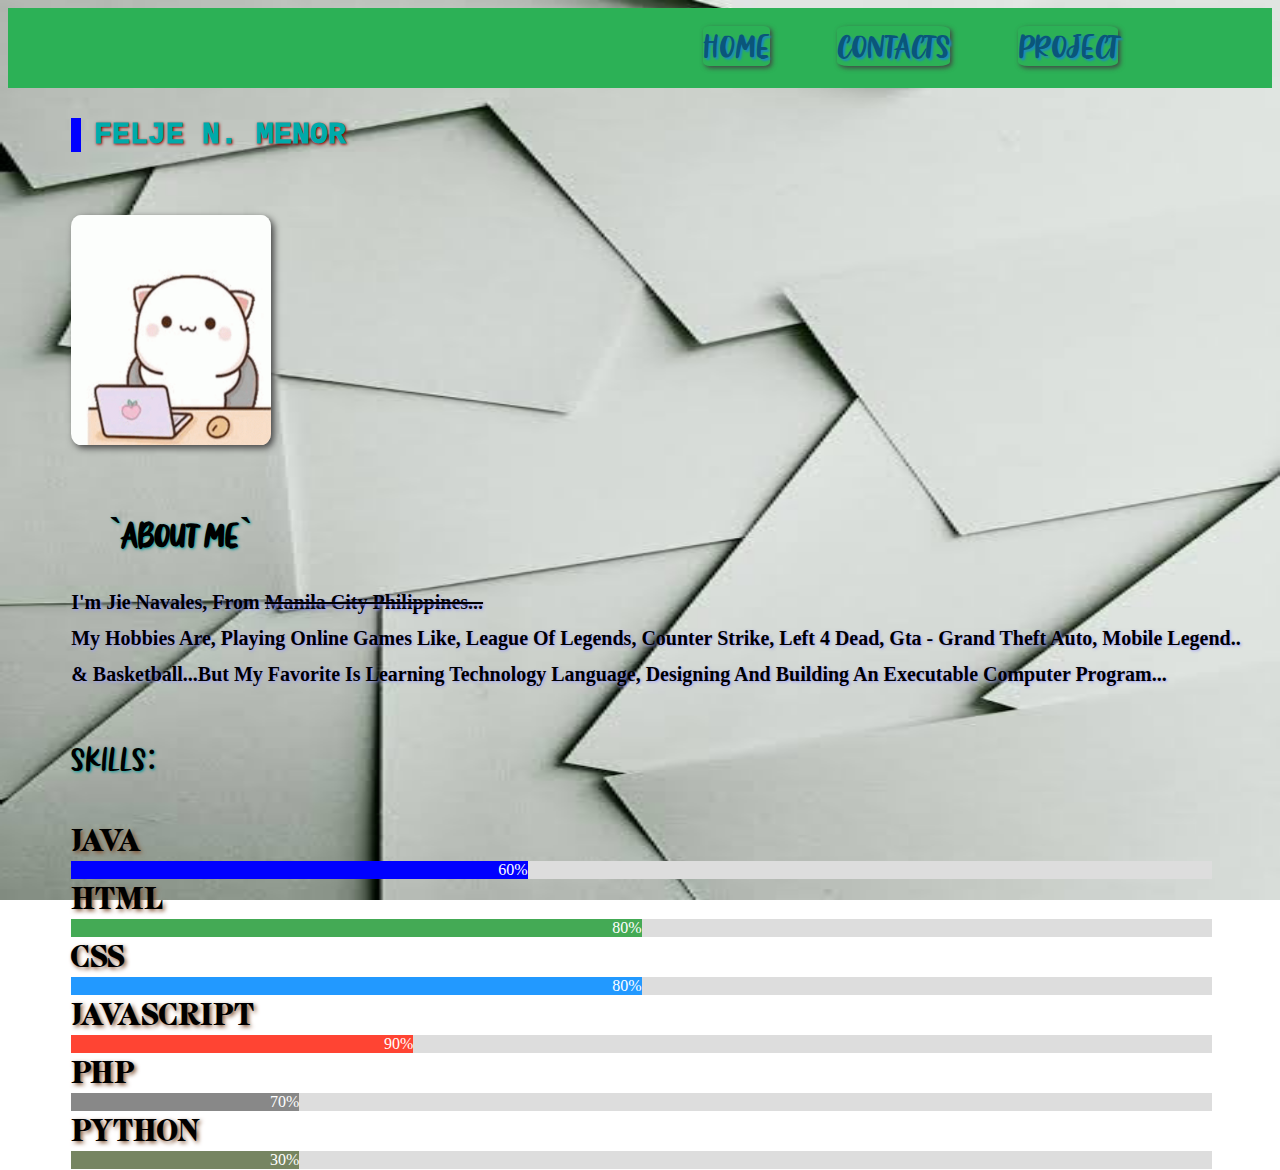
==== index.html @ e4df2542 "Add files via upload" ====
<!--felje-->
<!DOCTYPE html>
<html lang="en">
<head>
  <meta charset="UTF-8">
 <meta http-equiv="X-UA-Compatible" content="IE=Edge">
 <meta name="viewport" content="width=device-width, initial-scale=1">
  <title>My Portfolio</title>
  <link rel="stylesheet" href="style.css">
</head>
<body>

<div id="upline">
 <a href="index.html" id="home">HOME</a>
   <a href="contacts.html" id="contacts">CONTACTS</a>
      <a href="project.html" id="prjct">PROJECT</a>
   
</div>


<p id="Felje">FELJE N. MENOR</p>
<div id="mypic"></div>


<h1 id="about_my_self">`ABOUT ME`</h1>
<p id="about">I'm jie navales, From <s>manila city Philippines... </s><br> My Hobbies are, Playing Online Games like, League of Legends, Counter Strike, Left 4 Dead, Gta - Grand Theft Auto, Mobile Legend.. & Basketball...But My Favorite is learning Technology Language, Designing and Building an Executable Computer Program...</p>
  
  
<p id="skills">SKILLS:</p>
<div id="skills_position">
<label>JAVA</label>
<div class="container">
  <div class="skills java">60%</div>
</div>
  
<label>HTML</label>
<div class="container">
  <div class="skills html">80%</div>
</div>

<label>CSS</label>
<div class="container">
  <div class="skills css">80%</div>
</div>

<label>JAVASCRIPT</label>
<div class="container">
  <div class="skills js">90%</div>
</div>

<label>PHP</label>
<div class="container">
  <div class="skills php">70%</div>
</div>


<label>PYTHON</label>
<div class="container">
  <div class="skills python">30%</div>
</div>
</div>

 
 
 
<script src="main.js"></script>
</body>
</html>
---- style.css ----
/*felje*/

html{
  width:100%;
  height:100%;
 /* touch-action:none;*/
}

body{
  background-image:url("bdy.png");
  background-size:100% 100%;
  background-position:center;
  background-repeat:no-repeat;
  animation:delay 3s;
}

@keyframes delay{
  from{opacity:0;};
}

#upline{
width:100%;
height:80px;
background-color:#2CB156;
}


#home{
  font-size:40px;
  text-decoration:none;
  font-family:fonts1;
  position:relative;
  left:55%;
top:20%;
border-radius:10%;
color:#0A567A;
text-shadow: 2px 2px 2px #1D8ABD;
box-shadow:2px 2px 5px #444;
animation: hm 3s;
}
@keyframes hm{
  from{top:-20%;};
}
#home:hover{
  background-color:#0a0;
  box-shadow:2px 2px 5px #444;
  position:relative;
  left:55%;
top:50%;
}


#contacts{
  font-size:40px;
  text-decoration:none;
  font-family:fonts1;
  position:relative;
  left:60%;
top:20%;
border-radius:10%;
color:#0A567A;
text-shadow: 2px 2px 2px #1D8ABD;
box-shadow:2px 2px 5px #444;
animation: cnt 4s;
}
@keyframes cnt{
  from{top:-20%;};
}
#contacts:hover{
  background-color:#0a0;
  box-shadow:2px 2px 5px #444;
  position:relative;
  left:60%;
top:50%;
}


#prjct{
  font-size:40px;
  text-decoration:none;
  font-family:fonts1;
  position:relative;
  left:65%;
top:20%;
border-radius:10%;
color:#0A567A;
text-shadow: 2px 2px 2px #1D8ABD;
box-shadow:2px 2px 5px #444;
animation: prjct 5s;
}
@keyframes prjct{
  from{top:-20%;};
}
#prjct:hover{
  background-color:#0a0;
  box-shadow:2px 2px 5px #444;
  position:relative;
  left:65%;
top:50%;
}


#Felje{
  font-family:monospace;
  font-weight:1000;
  font-size:30px;
  border-left:solid #00f;
  border-left-width:10px;
  /*background:linear-gradient(to right,#abf,#fff);*/
  background-repeat:no-repeat;
  width:50%;
  position:relative;
  left:5%;
  color:#0aa;
  text-shadow:1px 1px 3px #a00;
  padding-left:1%;
  animation:fade 2s;
}
@keyframes fade{
 from{left:-40%;};
}


#mypic{
  width:200px;
  height:230px;
  background-image:url("cute.gif");
  background-size:100% 100%;
  box-shadow:3px 3px 7px #444;
  margin:5%;
  border-radius:5%;
}


@font-face {
  font-family:fonts1;
  src:url(Dreaming_Charlotte.ttf);
}

@font-face {
  font-family:fonts2;
  src:url(Rolend.ttf);
}

@font-face{
  font-family:fonts3;
  src:url(Rulythem.ttf);
}

#about_my_self{
  margin-left:8%;
  font-family:fonts1;
  font-size:40px;
  text-shadow:1px 1px 3px #099;
}

#about{
  font-family:serif;
  text-shadow:1px 1px 3px #99f;
  line-height:1.8;
  margin-left:5%;
  margin-right:2%;
  text-transform:capitalize;
  font-size:20px;
  font-weight:800;
}

#skills{
margin-left:5%;
  font-family:fonts1;
  font-size:40px;
  text-shadow:1px 1px 3px #099;
}


#skills_position{
  margin-left:5%;
}

label{
  font-family: fonts2;
  font-size:30px;
  text-shadow:2px 2px 4px #845536;
}

.container{
 margin-right:5%;
  background-color:#ddd;
}
.skills{
  text-align:right;
  color: white;
}

.java{width: 40%;background-color:#00f;animation: load1 10s;}
@keyframes load1{
  from{width:0%;};
}

.html{width: 50%; background-color:#4A5;animation:load2 11s;}
@keyframes load2{
  from{width:0%;};
}

.css{width: 50%; background-color:#29F;animation:load3 13s;}
@keyframes load3{
  from{width:0%;};
}

.js{width: 30%; background-color:#f43;animation:load4 13s;}
@keyframes load4{
  from{width:0%;};
}


.php{width:20%; background-color:#888;animation:load5 14s;}
@keyframes load5{
  from{width:0%;};
}



.python{width:20%; background-color:#768561;animation:load5 17s;}
@keyframes load5{
  from{width:0%;};
}
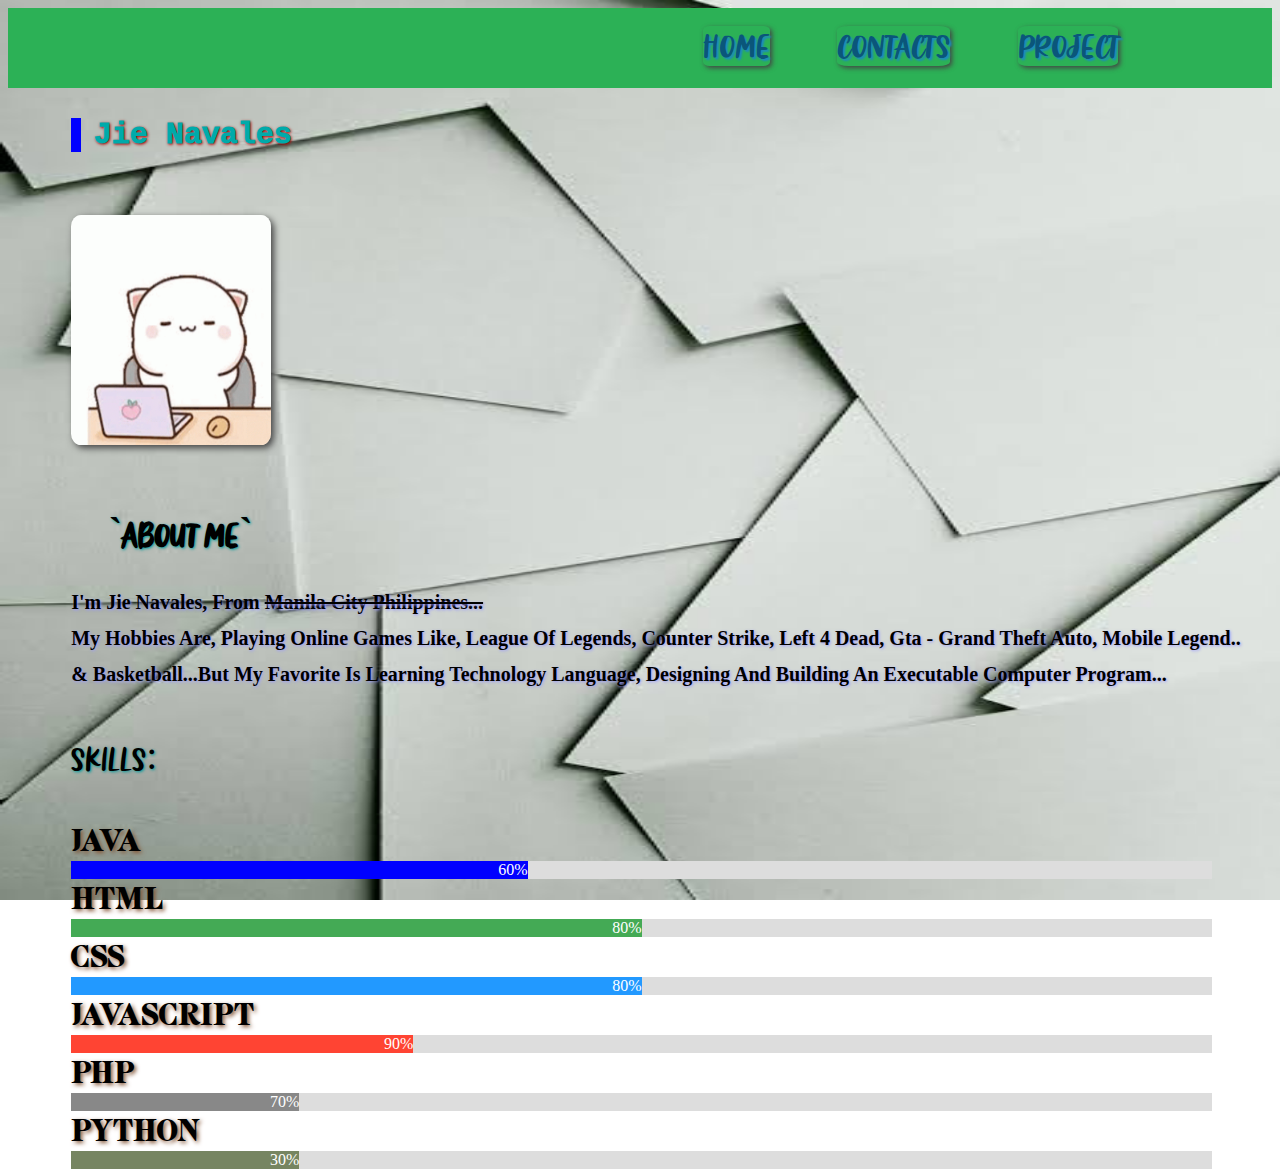
==== commit 14607c41: "Update index.html" ====
--- a/index.html
+++ b/index.html
@@ -18,7 +18,7 @@
 </div>
 
 
-<p id="Felje">FELJE N. MENOR</p>
+<p id="Felje">Jie Navales</p>
 <div id="mypic"></div>
 
 
@@ -65,4 +65,4 @@
  
 <script src="main.js"></script>
 </body>
-</html>+</html>
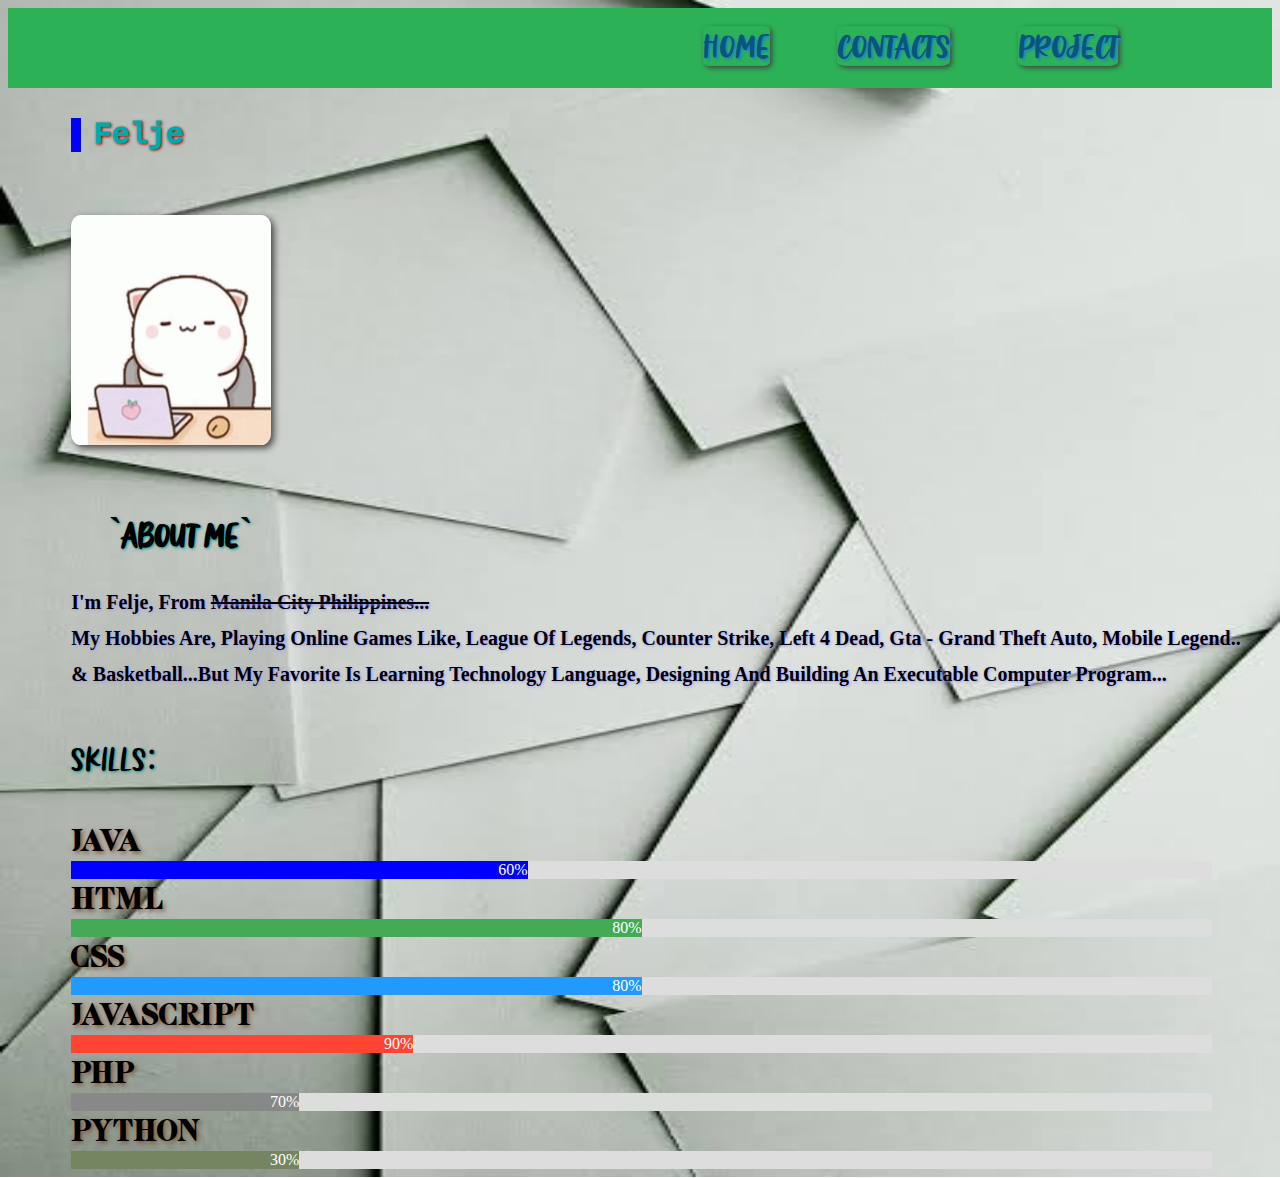
==== commit ff3651e5: "Update index.html" ====
--- a/index.html
+++ b/index.html
@@ -18,12 +18,12 @@
 </div>
 
 
-<p id="Felje">Jie Navales</p>
+<p id="Felje">Felje</p>
 <div id="mypic"></div>
 
 
 <h1 id="about_my_self">`ABOUT ME`</h1>
-<p id="about">I'm jie navales, From <s>manila city Philippines... </s><br> My Hobbies are, Playing Online Games like, League of Legends, Counter Strike, Left 4 Dead, Gta - Grand Theft Auto, Mobile Legend.. & Basketball...But My Favorite is learning Technology Language, Designing and Building an Executable Computer Program...</p>
+<p id="about">I'm Felje, From <s>manila city Philippines... </s><br> My Hobbies are, Playing Online Games like, League of Legends, Counter Strike, Left 4 Dead, Gta - Grand Theft Auto, Mobile Legend.. & Basketball...But My Favorite is learning Technology Language, Designing and Building an Executable Computer Program...</p>
   
   
 <p id="skills">SKILLS:</p>
--- a/style.css
+++ b/style.css
@@ -1,10 +1,10 @@
 /*felje*/
-
+/*
 html{
   width:100%;
   height:100%;
- /* touch-action:none;*/
-}
+ touch-action:none;
+}*/
 
 body{
   background-image:url("bdy.png");
@@ -224,3 +224,109 @@
 @keyframes load5{
   from{width:0%;};
 }
+
+
+
+/*MOBILE ONLY*/
+
+
+@media only screen and (max-width:480px) {
+  
+  
+  
+  #home{
+  font-size:30px;
+  text-decoration:none;
+  font-family:fonts1;
+  position:relative;
+  left:35%;
+top:40%;
+border-radius:10%;
+color:#0A567A;
+text-shadow: 2px 2px 2px #1D8ABD;
+box-shadow:2px 2px 5px #444;
+animation: hm 3s;
+}
+@keyframes hm{
+  from{top:-20%;};
+}
+#home:hover{
+  background-color:#0a0;
+  box-shadow:2px 2px 5px #444;
+  position:relative;
+  left:35%;
+top:30%;
+}
+
+  
+  #contacts{
+  font-size:30px;
+  text-decoration:none;
+  font-family:fonts1;
+  position:relative;
+  left:40%;
+top:40%;
+border-radius:10%;
+color:#0A567A;
+text-shadow: 2px 2px 2px #1D8ABD;
+box-shadow:2px 2px 5px #444;
+animation: cnt 4s;
+}
+@keyframes cnt{
+  from{top:-20%;};
+}
+#contacts:hover{
+  background-color:#0a0;
+  box-shadow:2px 2px 5px #444;
+  position:relative;
+  left:40%;
+top:30%;
+}
+
+
+#prjct{
+  font-size:30px;
+  text-decoration:none;
+  font-family:fonts1;
+  position:relative;
+  left:45%;
+top:30%;
+border-radius:10%;
+color:#0A567A;
+text-shadow: 2px 2px 2px #1D8ABD;
+box-shadow:2px 2px 5px #444;
+animation: prjct 5s;
+}
+@keyframes prjct{
+  from{top:-20%;};
+}
+#prjct:hover{
+  background-color:#0a0;
+  box-shadow:2px 2px 5px #444;
+  position:relative;
+  left:45%;
+top:40%;
+}
+
+  
+  
+  
+  
+  
+  
+  
+  
+  
+  
+  
+  body{
+  background-image:url("bdy.png");
+  background-size:100% 100%;
+  background-position:center;
+  background-repeat:no-repeat;
+  animation:delay 3s;
+  
+}
+  
+  
+}